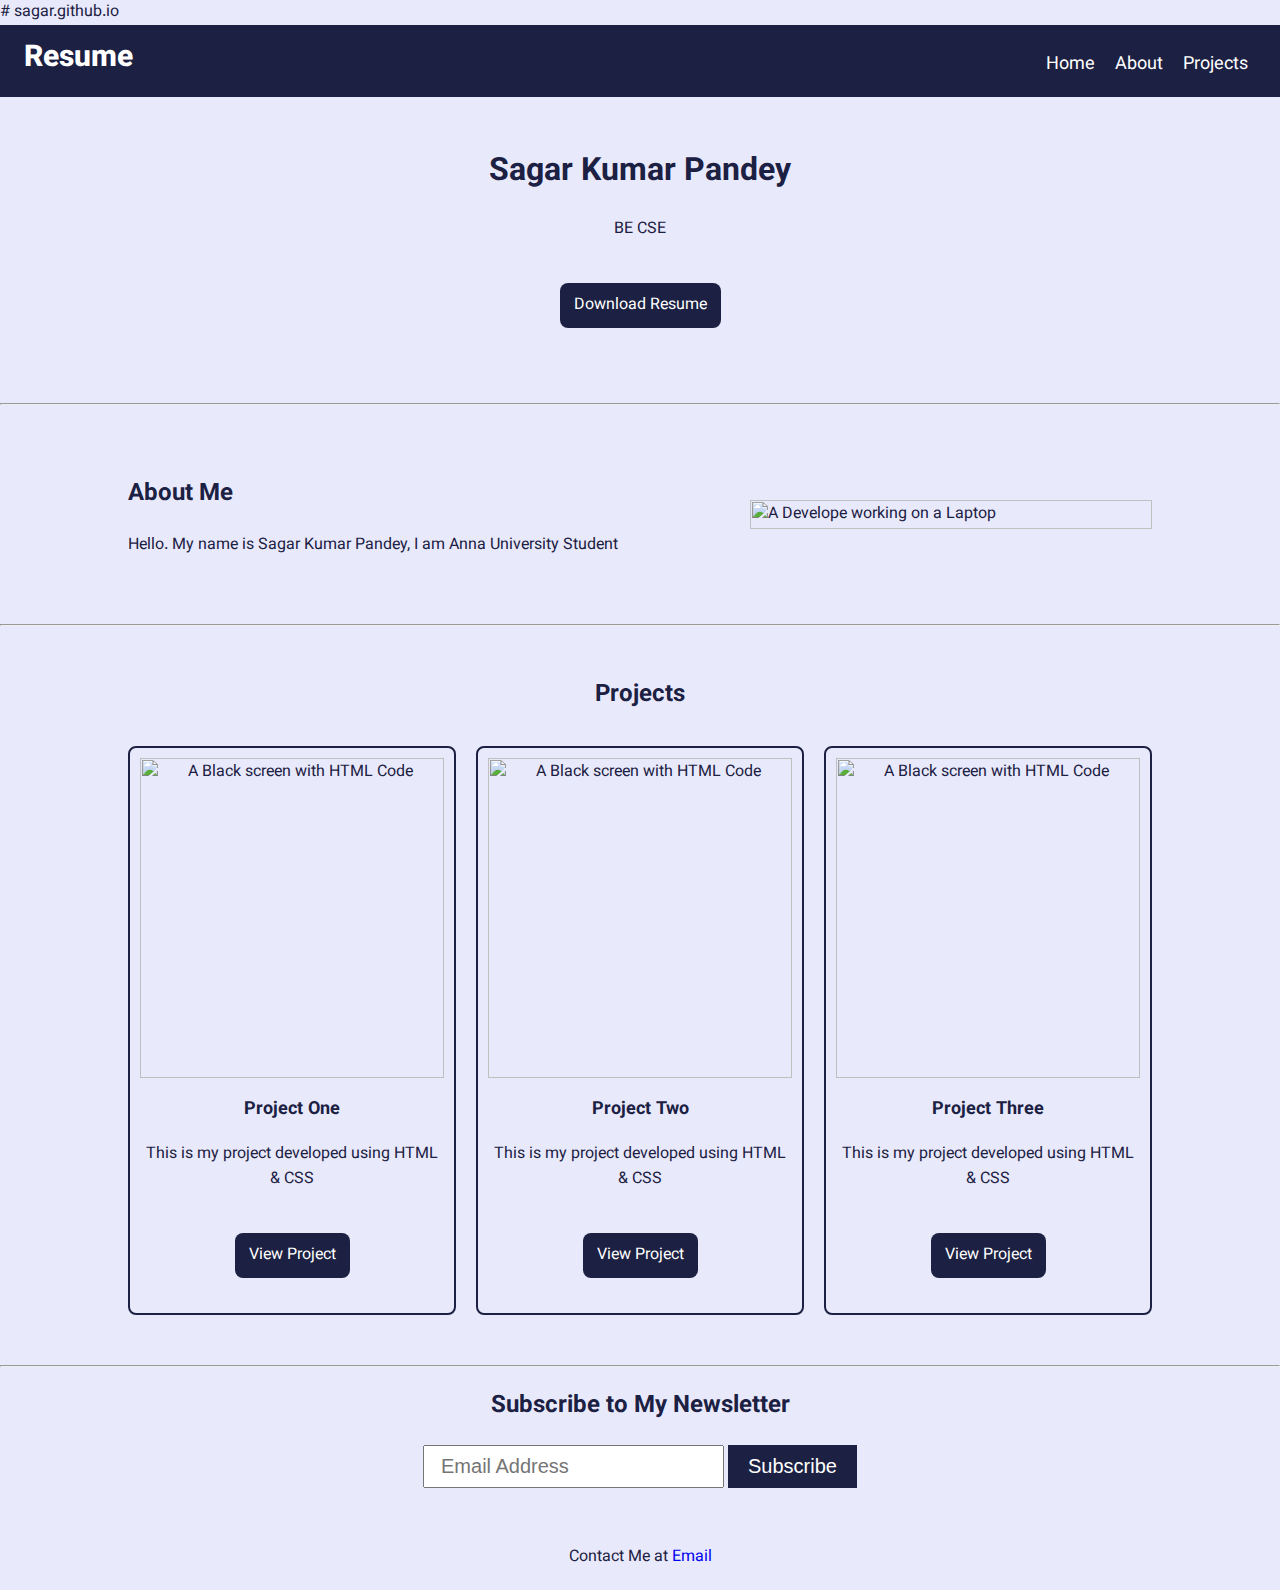
==== Profile/index.html @ 67cfadf1 "Add files via upload" ====
# sagar.github.io

<html lang="en">
  <head>
    <meta charset="UTF-8" />
    <meta name="viewport" content="width=device-width, initial-scale=1.0" />
    <meta http-equiv="X-UA-Compatible" content="ie=edge" />
    <title>My Portfolio</title>
    <!-- Custom CSS -->
    <link href="./style.css" rel="stylesheet" />
  </head>
  <body>
    <!-- Navabar -->
    <nav class="navbar">
      <span class="navbar-logo">Resume</span>
      <ul class="navbar__list">
        <li class="navbar__list-item">Home</li>
        <li class="navbar__list-item">About</li>
        <li class="navbar__list-item">Projects</li>
      </ul>
    </nav>
    <!-- Navabar -->
    <!-- Header -->
    <header class="header">
      <div class="header__data">
        <h1 style="margin: 20px auto;">Sagar Kumar Pandey</h1>
        <p>BE CSE</p>
      </div style="margin: 20px auto;">
      <a href="./images/brouchermin.pdf" download="" class="btn"
        >Download Resume</a
      >
    </header>
    <!-- Header -->
    <hr />
    <!-- About -->
    <section class="about">
      <div class="about__description">
        <h2>About Me</h2>
        <p>
          Hello. My name is Sagar Kumar Pandey, I am Anna University Student
        </p>
      </div>
      <div class="about__image-container">
        <img
          src="https://images.unsplash.com/photo-1536104968055-4d61aa56f46a"
          alt="A Develope working on a Laptop"
          width="100px"
        />
      </div>
    </section>
    <!-- About -->
    <hr/>
    <!-- Projects -->
    <section class="project">
      <h2 class="project-heading">Projects</h2>
      <div class="projects__container">
        <div class="project-card">
          <img
            src="https://images.unsplash.com/photo-1608306448197-e83633f1261c"
            alt="A Black screen with HTML Code"
            width="100px"
          />
          <h3>Project One</h3>
          <p>This is my project developed using HTML & CSS</p>
          <a href="#" class="btn">View Project</a>
        </div>
        <div class="project-card">
          <img
            src="https://images.unsplash.com/photo-1608306448197-e83633f1261c"
            alt="A Black screen with HTML Code"
            width="100px"
          />
          <h3>Project Two</h3>
          <p>This is my project developed using HTML & CSS</p>
          <a href="#" class="btn">View Project</a>
        </div>
        <div class="project-card">
          <img
            src="./images/project.png"
            alt="A Black screen with HTML Code"
            width="100px"
          />
          <h3>Project Three</h3>
          <p>This is my project developed using HTML & CSS</p>
          <a href="#" class="btn">View Project</a>
        </div>
      </div>
    </section>
    <!-- Projects -->
    <hr/>
    <!-- Footer -->
    <footer class="footer">
      <h2>Subscribe to My Newsletter</h2>
        <form action="" class="footer__form">
          <input type="email" class="footer__form-input" placeholder="Email Address" />
          <button type="submit" class="footer__form-btn">Subscribe</button>
        </form>
        <span class="footer-contact">
            Contact Me at
            <a href="mailto:kishore@skilsafari.in" target="_blank">Email</a>
        </span>
    </footer>
    <!-- Footer -->
  </body>
</html>

<!-- <html> </html> -->
---- Profile/style.css ----
@import url("https://fonts.googleapis.com/css2?family=Vazirmatn:wght@400;500;600;700;800&display=swap");

body {
  font-family: "Vazirmatn", sans-serif;
  background-color: rgba(228, 230, 252, 0.85);
  color: #1c2042;
  margin: 0;
  padding: 0;
}

a {
  text-decoration: none;
}

li {
  list-style: none;
}

h1 {
  font-size: 32px;
}

h2 {
  font-size: 24px;
}

h3 {
  font-size: 18px;
}

p {
  font-size: 16px;
}

img {
  width: 100%;
  height: auto;
}

section {
  width: 80%;
  margin: 50px auto;
}

.btn {
  background-color: #1c2042;
  border: none;
  padding: 10px 14px;
  font-size: 16px;
  color: white;
  border-radius: 8px;
  display: inline-block;
  margin: 25px auto;
}

.navbar {
  background-color: #1c2042;
  color: #ffffff;
  padding: 10px 24px;
  height: 52px;
}

.navbar-logo {
  font-size: 30px;
  font-weight: 800;
  float: left;
}

.navbar__list {
  float: right;
}

.navbar__list-item {
  display: inline;
  font-size: 18px;
  margin: auto 8px;
}

.header {
  text-align: center;
  margin: 50px auto;
}

.about {
  width: 80%;
  margin: 50px auto;
  display: flex;
  align-items: center;
  justify-content: space-around;
  gap: 20px;
}

.about__description {
  width: 60%;
}

.about__image-container {
  width: 40%;
}

.project {
  text-align: center;
  width: 80%;
  margin: 50px auto;
}

.project-heading {
  margin-bottom: 32px;
}

.projects__container {
  display: flex;
  align-items: center;
  justify-content: center;
  gap: 20px;
}

.project-card {
  width: 32%;
  padding: 10px;
  border: 2px solid #1c2042;
  border-radius: 8px;
}

.project-card img {
  height: 320px;
}

.footer {
  text-align: center;
}

.footer__form {
  height: 64px;
}

.footer__form-input {
  font-size: 20px;
  padding: 8px 16px;
  display: inline-block;
  margin-right: 0;
}

.footer__form-btn {
  background-color: #1c2042;
  border: none;
  padding: 10px 20px;
  font-size: 20px;
  color: white;
  display: inline-block;
  margin-left: 0;
}

.footer-contact {
  display: inline-block;
  margin: 20px auto;
}
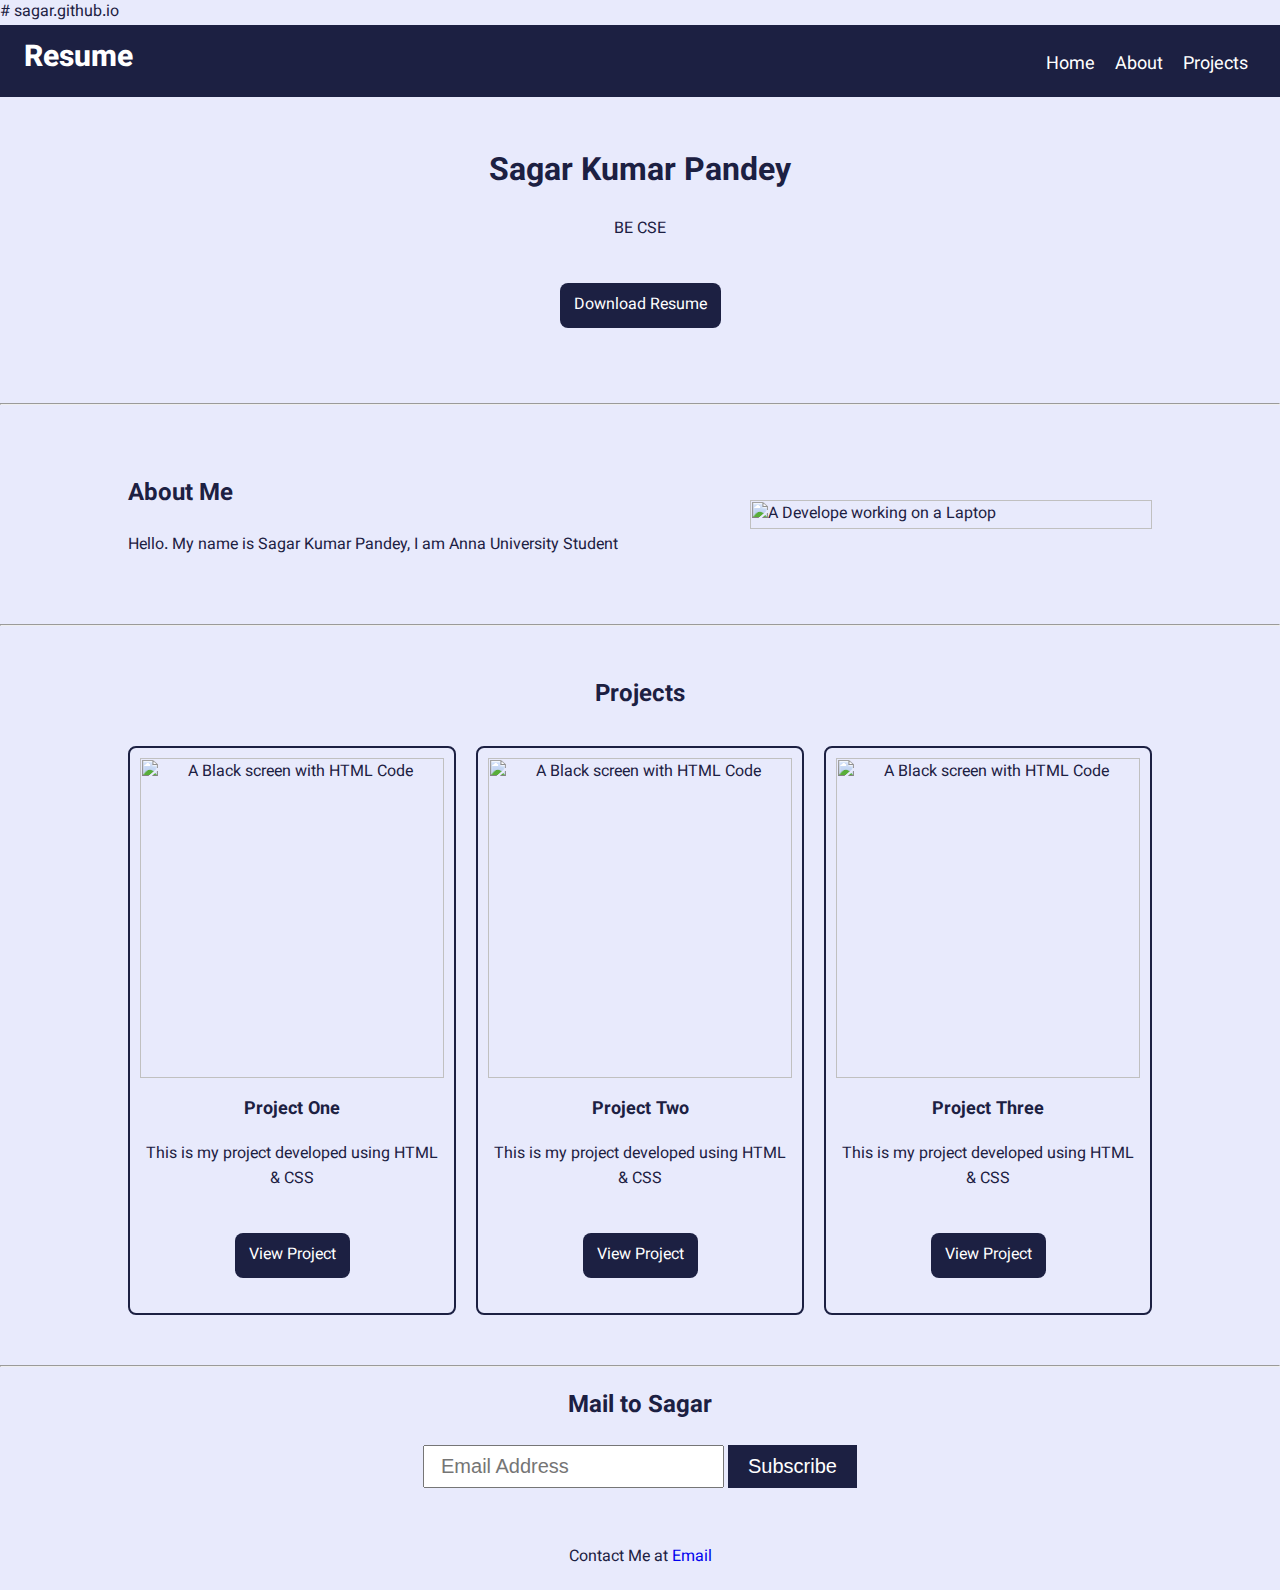
==== commit 1f44c65b: "Update index.html" ====
--- a/Profile/index.html
+++ b/Profile/index.html
@@ -90,14 +90,14 @@
     <hr/>
     <!-- Footer -->
     <footer class="footer">
-      <h2>Subscribe to My Newsletter</h2>
+      <h2>Mail to Sagar</h2>
         <form action="" class="footer__form">
           <input type="email" class="footer__form-input" placeholder="Email Address" />
           <button type="submit" class="footer__form-btn">Subscribe</button>
         </form>
         <span class="footer-contact">
             Contact Me at
-            <a href="mailto:kishore@skilsafari.in" target="_blank">Email</a>
+            <a href="mailto:sagar.kumar.pandey@outlook.com" target="_blank">Email</a>
         </span>
     </footer>
     <!-- Footer -->
